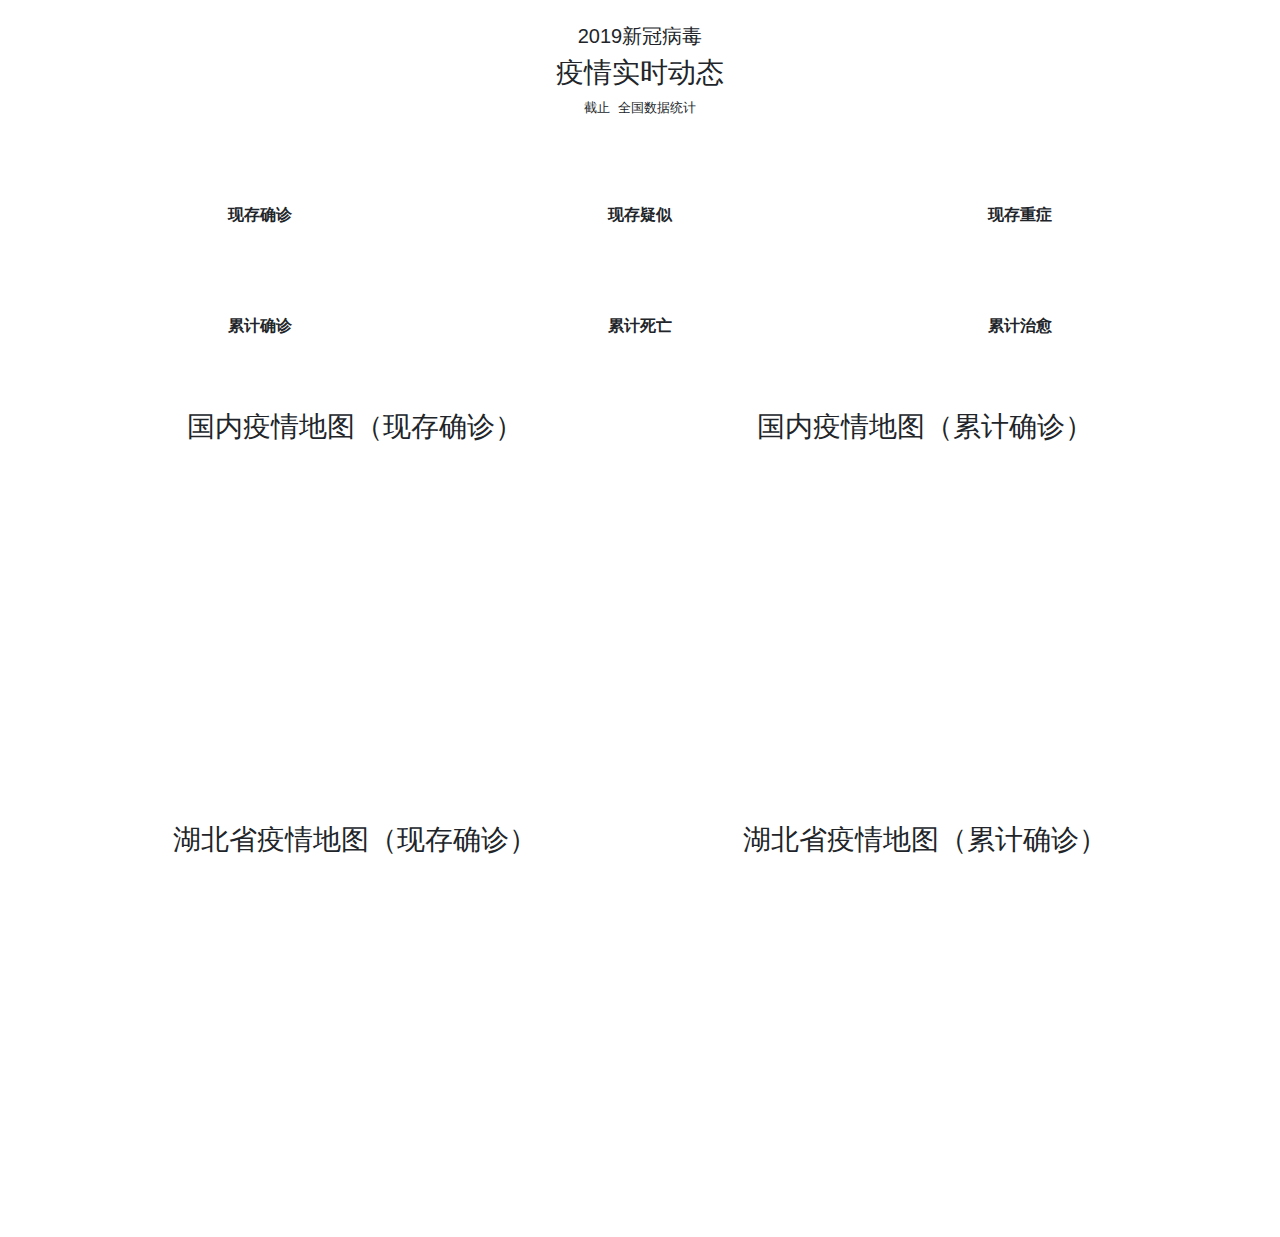
==== CoronaVirusWebVisualization/index.html @ d49e932a "add web covid visualization" ====
<!DOCTYPE html>
<html lang="en">

<head>
    <meta charset="UTF-8">
    <meta name="viewport" content="width=device-width, initial-scale=1.0">
    <title>CoronaVirus 2019</title>
    <link rel="stylesheet" href="./css/main.css">
    <link rel="stylesheet" href="https://stackpath.bootstrapcdn.com/bootstrap/4.4.1/css/bootstrap.min.css"
        integrity="sha384-Vkoo8x4CGsO3+Hhxv8T/Q5PaXtkKtu6ug5TOeNV6gBiFeWPGFN9MuhOf23Q9Ifjh" crossorigin="anonymous">
    <script type="text/javascript" src="./dist/echarts.js"></script>
    <script type="text/javascript" src="./map/js/china.js"></script>
    <script type="text/javascript" src="./map/js/province/hubei.js"></script>
</head>

<body>
    <div class="container">
        <div class="row">&nbsp;</div>
        <div class="row justify-content-center">
            <h5>2019新冠病毒</h5>
        </div>
        <div class="row justify-content-center">
            <h3>疫情实时动态</h3>
        </div>
        <div class="row justify-content-center"><small>截止&nbsp;<span id="updatetime"></span>&nbsp;全国数据统计</small></div>
        <div class="row">&nbsp;</div>
        <div class="row justify-content-center">
            <div class="col-sm text-center font_weight_bold">
                <small><span id="compare_y_a"></span></small><br>
                <span id="current_a" class="color_a font_georgia font_size_16"> </span><br>
                现存确诊
            </div>
            <div class="col-sm text-center font_weight_bold">
                <small><span id="compare_y_b"> </span></small><br>
                <span id="current_b" class="color_b font_georgia font_size_16"> </span><br>
                现存疑似
            </div>
            <div class="col-sm text-center font_weight_bold">
                <small><span id="compare_y_c"> </span></small><br>
                <span id="current_c" class="color_c font_georgia font_size_16"> </span><br>
                现存重症
            </div>
        </div>
        <div class="row">&nbsp;</div>
        <div class="row justify-content-center font_weight_bold">
            <div class="col-sm text-center">
                <small><span id="compare_y_d"> </span></small><br>
                <span id="current_d" class="color_d font_georgia font_size_16"> </span><br>
                累计确诊
            </div>
            <div class="col-sm text-center font_weight_bold">
                <small><span id="compare_y_e"> </span></small><br>
                <span id="current_e" class="color_e font_georgia font_size_16"> </span><br>
                累计死亡
            </div>
            <div class="col-sm text-center font_weight_bold">
                <small><span id="compare_y_f"> </span></small><br>
                <span id="current_f" class="color_f font_georgia font_size_16"> </span><br>
                累计治愈
            </div>
        </div>
        <div class="row"><br><br><br></div>

        <div class="row">
            <div class="col-sm">
                <div class="row justify-content-center">
                    <h3>国内疫情地图（现存确诊）</h3>
                </div>
                <div class="row justify-content-center">
                    <div id="china_container"></div>
                </div>
            </div>
            <div class="col-sm">
                <div class="row justify-content-center">
                    <h3>国内疫情地图（累计确诊）</h3>
                </div>
                <div class="row justify-content-center">
                    <div id="china_container1"></div>
                </div>
            </div>
        </div>

        <div class="row"><br><br><br></div>

        <div class="row">
            <div class="col-sm">
                <div class="row justify-content-center">
                    <h3>湖北省疫情地图（现存确诊）</h3>
                </div>
                <div class="row justify-content-center">
                    <div id="hubei1"></div>
                </div>
            </div>
            <div class="col-sm">
                <div class="row justify-content-center">
                    <h3>湖北省疫情地图（累计确诊）</h3>
                </div>
                <div class="row justify-content-center">
                    <div id="hubei"></div>
                </div>
            </div>
        </div>
        <div class="row"><br><br><br></div>

    </div>
    <script type="text/javascript" src="./js/model.js"></script>
</body>

</html>
---- CoronaVirusWebVisualization/css/main.css ----
.font_georgia {
    font-family: Georgia, 'Times New Roman', Times, serif;
}

.font_size_16 {
    font-size: 1.6em;
}

.font_weight_bold {
    font-weight: bold;
}

.color_a {
    color: #e23228;
}

.color_b {
    color: #e86d28;
}

.color_c {
    color: #90473d;
}

.color_d {
    color: #9d1c21;
}

.color_e {
    color: #4b5c80;
}

.color_f {
    color: #60c0ac;
}

#china_container, #china_container1, #hubei, #hubei1 {
    min-width: 400px;
    min-height: 300px;
}
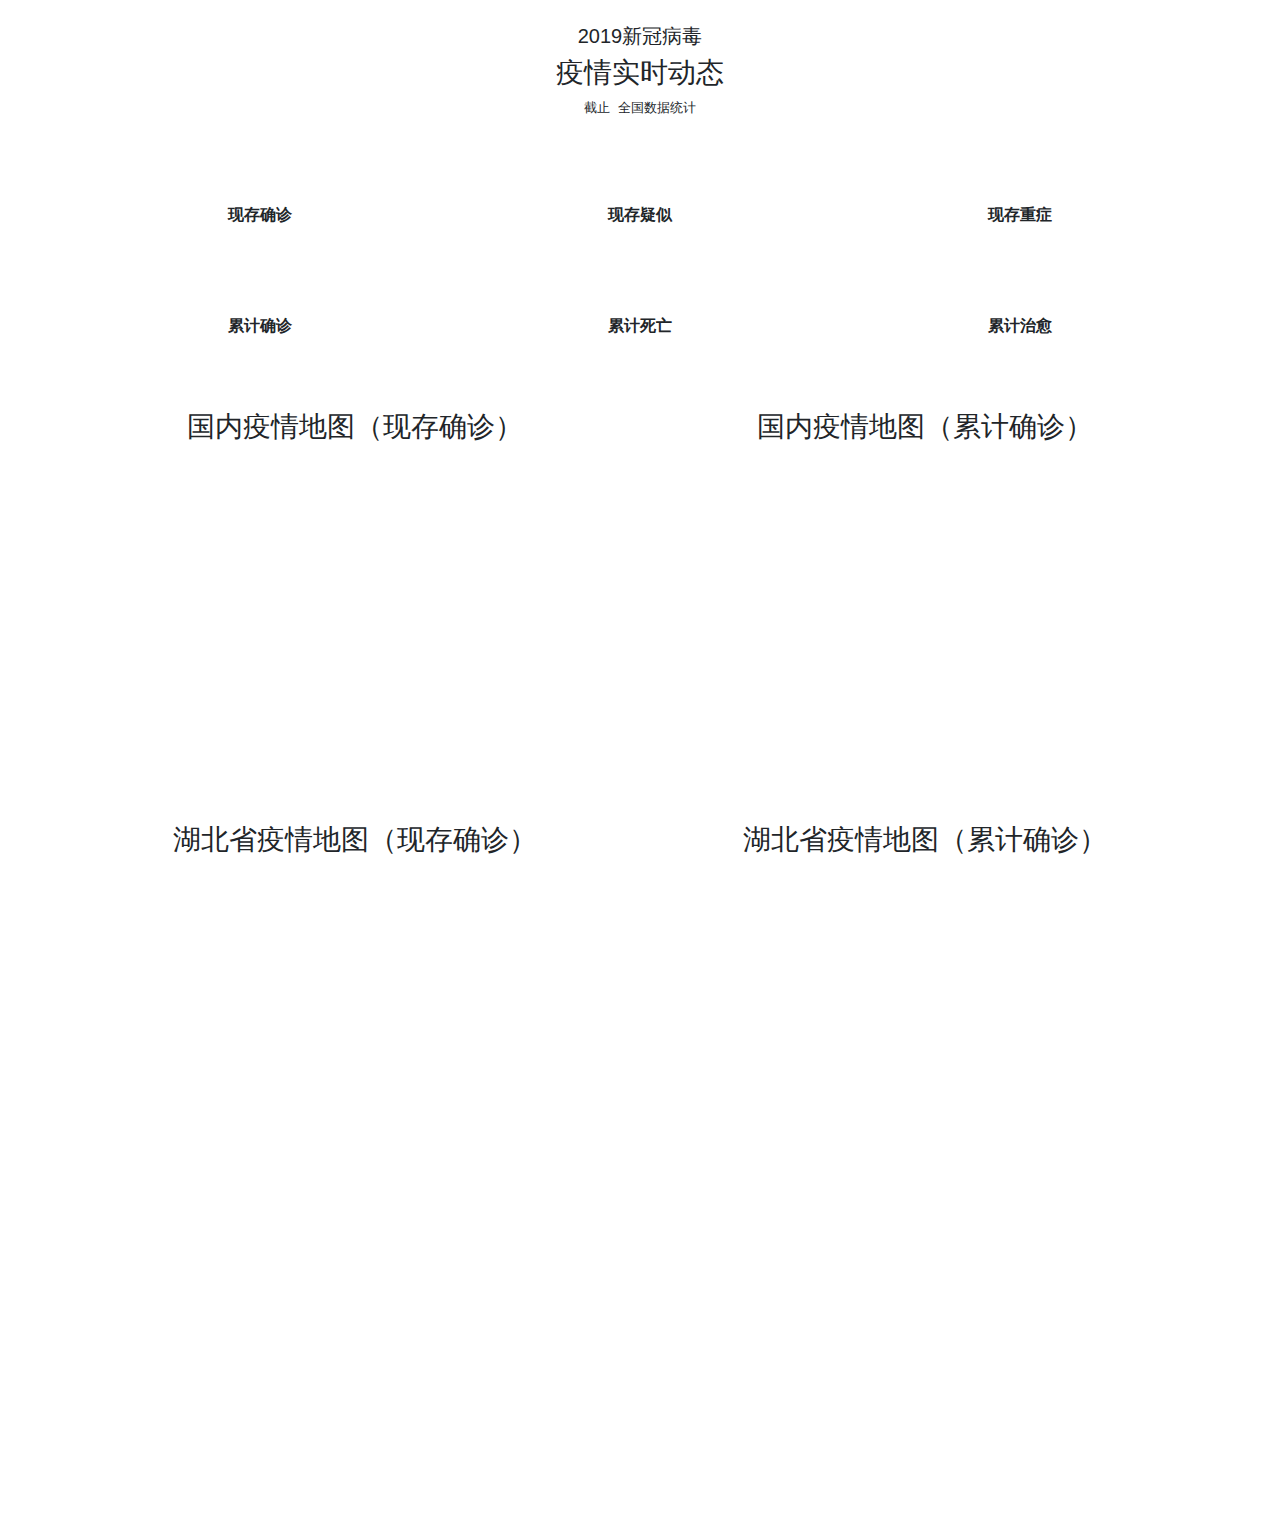
==== commit a7947129: "added New Zealand map" ====
--- a/CoronaVirusWebVisualization/index.html
+++ b/CoronaVirusWebVisualization/index.html
@@ -101,6 +101,9 @@
             </div>
         </div>
         <div class="row"><br><br><br></div>
+        <div class="row">
+            <div id="nz"></div>
+        </div>
 
     </div>
     <script type="text/javascript" src="./js/model.js"></script>
--- a/CoronaVirusWebVisualization/css/main.css
+++ b/CoronaVirusWebVisualization/css/main.css
@@ -34,7 +34,7 @@
     color: #60c0ac;
 }
 
-#china_container, #china_container1, #hubei, #hubei1 {
+#china_container, #china_container1, #hubei, #hubei1, #nz {
     min-width: 400px;
     min-height: 300px;
 }